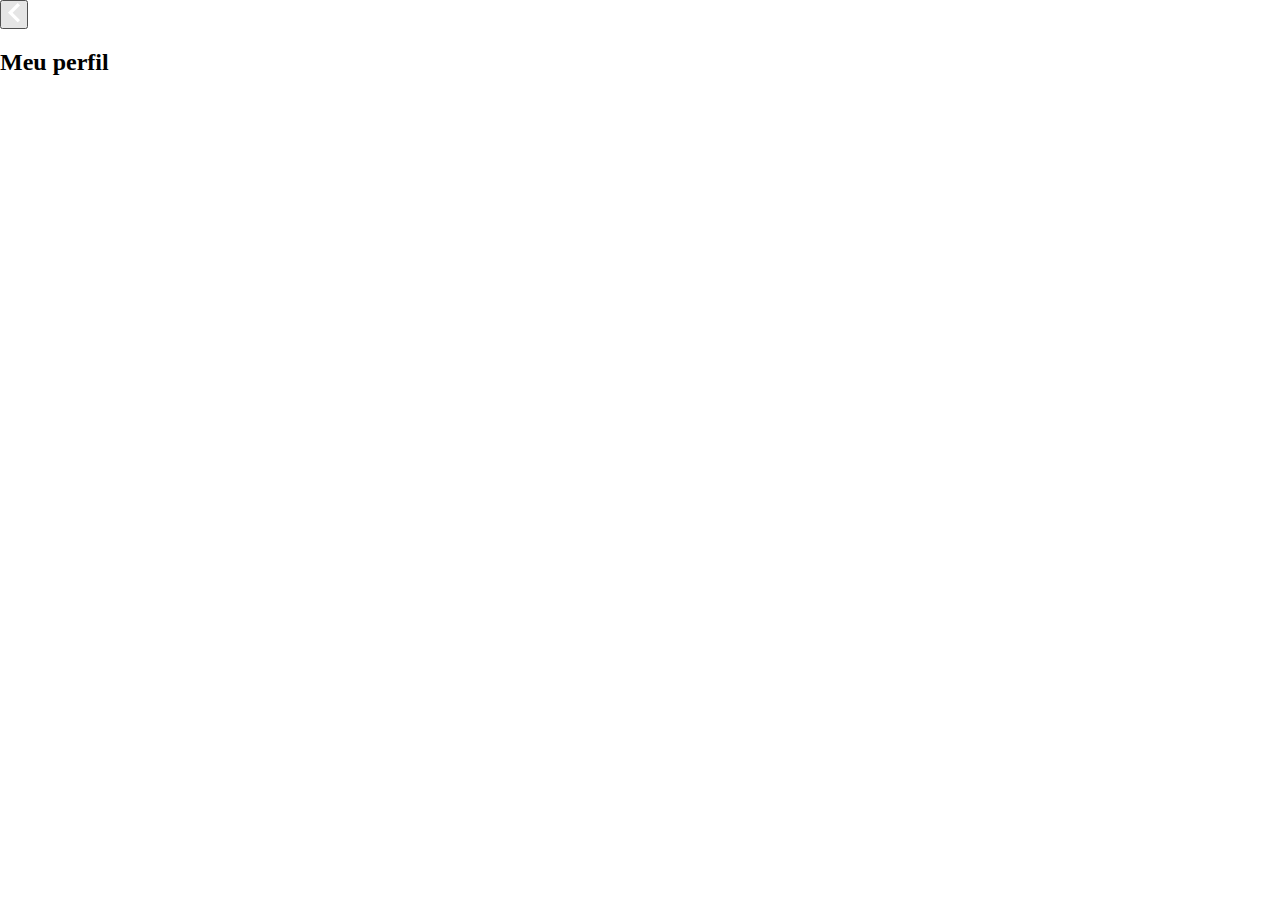
==== html/teladescricao.html @ f269fc1f "terminado" ====
<!DOCTYPE html>
<html lang="pt-br">
<head>
    <meta charset="UTF-8">
    <meta name="viewport" content="width=device-width, initial-scale=1.0">
    <link rel="stylesheet" href="../css/teladescricao.css">
    <title>Descrição do Produto</title>
</head>
<body>
    <div class="voltar">
        <!--Botão clique para voltar pra criar a conta-->
        <button>
            <a href="../html/telahome.html"> <img src="../img/voltar.png" alt="Botão voltar"></a>
        </button>
        <h2>Meu perfil</h2>
    </div>


    <!-- Falta a tela descrição -->

    
</body>
</html>
---- css/teladescricao.css ----
body{
    margin: 0;
    padding: 0;
    background-repeat: no-repeat;
    background-size: cover;
    display: grid;
    grid-template-rows: 25vh 1fr;
    height: 100vh;
}

header{
    display: flex;
    /* Imagem Fundo da pizza */
    padding: 12px;
    background-image: url(../img/pizza4.png);
  }
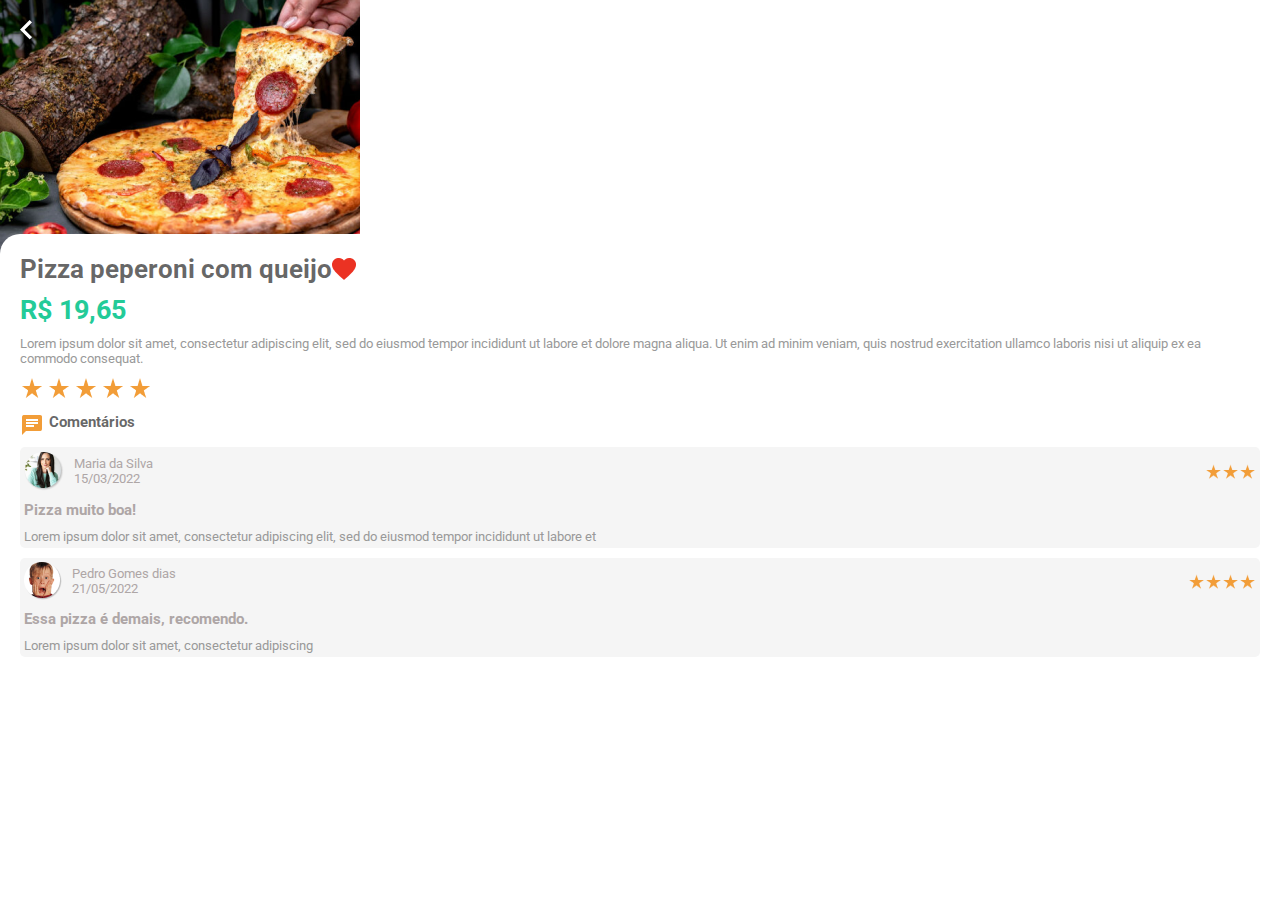
==== commit 7646a9ba: "terminado" ====
--- a/html/teladescricao.html
+++ b/html/teladescricao.html
@@ -1,23 +1,110 @@
 <!DOCTYPE html>
 <html lang="pt-br">
+
 <head>
     <meta charset="UTF-8">
-    <meta name="viewport" content="width=device-width, initial-scale=1.0">
+    <meta name="viewport" content="width=, initial-scale=1.0">
     <link rel="stylesheet" href="../css/teladescricao.css">
-    <title>Descrição do Produto</title>
+    <link rel="preconnect" href="https://fonts.googleapis.com">
+<link rel="preconnect" href="https://fonts.gstatic.com" crossorigin>
+<link href="https://fonts.googleapis.com/css2?family=Roboto:wght@700&display=swap" rel="stylesheet">
+<link rel="preconnect" href="https://fonts.googleapis.com">
+<link rel="preconnect" href="https://fonts.gstatic.com" crossorigin>
+<link href="https://fonts.googleapis.com/css2?family=Roboto&display=swap" rel="stylesheet">
+
+    <title>Pizza de peperoni</title>
 </head>
+
 <body>
-    <div class="voltar">
-        <!--Botão clique para voltar pra criar a conta-->
-        <button>
-            <a href="../html/telahome.html"> <img src="../img/voltar.png" alt="Botão voltar"></a>
-        </button>
-        <h2>Meu perfil</h2>
-    </div>
+    <!-- Fundo da pizza -->
+    <img class="fundo" src="../img/pizza4 1.png" alt="">
+
+    <header>
+        <!-- Botão voltar para tela home -->
+        <a href="../html/telahome.html">
+            <img src="../img/voltar.png" alt="">
+        </a>
+    </header>
+    <main>
+
+        <!-- Pizza -->
+        <div class="caixa">
+            <div class="pizza">
+                <h1>Pizza peperoni com queijo</h1>
+                <img src="../img/coracao.png" alt="">
+            </div>
+
+            <div class="preco">
+                <!-- Descrição e preço -->
+                <h1>R$ 19,65</h1>
+                <p>Lorem ipsum dolor sit amet, consectetur adipiscing elit, sed do eiusmod tempor incididunt ut labore
+                    et dolore magna aliqua. Ut enim ad minim veniam, quis nostrud exercitation ullamco laboris nisi ut
+                    aliquip ex ea commodo consequat.</p>
+            </div>
+
+            <!-- Estrelas de avaliação -->
+            <div class="estrelas">
+                <img src="../img/estrela.png" alt="">
+                <img src="../img/estrela.png" alt="">
+                <img src="../img/estrela.png" alt="">
+                <img src="../img/estrela.png" alt="">
+                <img src="../img/estrela.png" alt="">
+
+            </div>
+
+            <!-- Comentários  -->
+            <div class="comentarios">
+                <img src="../img/Chat.png" alt="">
+                <p>Comentários</p>
+            </div>
+
+            <!-- Comenário da pessoa 1 -->
+            <div class="comentario">
+                <div class="container">
+                    <img class="perfil" src="../img/meninacomentario.png" alt="">
+                    <p>Maria da Silva <br>15/03/2022</p>
+
+                    <div class="star">
+                        <img src="../img/estrela.png" alt="">
+                        <img src="../img/estrela.png" alt="">
+                        <img src="../img/estrela.png" alt="">
+
+                    </div>
+                </div>
+
+                <div class="mensagem">
+                    <h3>Pizza muito boa!</h3>
+                    <p>Lorem ipsum dolor sit amet, consectetur adipiscing elit, sed do eiusmod tempor incididunt ut
+                        labore et</p>
+                </div>
+            </div>
 
 
-    <!-- Falta a tela descrição -->
+            <!-- Comentário da pessoa 2 -->
+            <div class="comentario">
+                <div class="container">
+                    <img class="perfil" src="../img/meninocomentario.png" alt="">
+                    <p>Pedro Gomes dias<br>21/05/2022</p>
 
-    
+                    <div class="star">
+                        <img src="../img/estrela.png" alt="">
+                        <img src="../img/estrela.png" alt="">
+                        <img src="../img/estrela.png" alt="">
+                        <img src="../img/estrela.png" alt="">
+
+                    </div>
+                </div>
+
+                <div class="mensagem">
+                    <h3>Essa pizza é demais, recomendo.</h3>
+                    <p>Lorem ipsum dolor sit amet, consectetur adipiscing</p>
+                </div>
+            </div>
+
+
+        </div>
+        </div>
+    </main>
 </body>
+
 </html>--- a/css/teladescricao.css
+++ b/css/teladescricao.css
@@ -1,22 +1,116 @@
-body{
+*{
     margin: 0;
     padding: 0;
-    background-repeat: no-repeat;
-    background-size: cover;
-    display: grid;
-    grid-template-rows: 25vh 1fr;
-    height: 100vh;
+    box-sizing: border-box;
+}
+
+
+/* Fundo imagem da pizza */
+.fundo{
+    position: absolute;
+    z-index: -2;
 }
 
 header{
     display: flex;
-    /* Imagem Fundo da pizza */
-    padding: 12px;
-    background-image: url(../img/pizza4.png);
-  }
+    padding: 20px;
+}
+
+/* Botão de sair e voltar para tela home */
+.sair{
+    position: absolute;
+    margin: 3vh;
+}
+
+/* Todos os elementos  */
+.caixa{
+    font-family: 'Roboto', sans-serif;
+    font-size: 13px;
+    border-radius: 20px;
+    background-color: white;
+    position: absolute;
+    bottom: 0;
+    height: 74%;    
+    display: flex;
+    padding: 20px;
+    flex-direction: column;
+    gap: 10px;
+}
 
 
-  
+.pizza{
+    display: flex;
+    align-items: center;
+    color:  rgba(0, 0, 0, 0.6);
+
+}
+
+/* Preço */
+.preco h1{
+    color: rgb(35, 203, 152);
+    font-size: 27px;
+}
+
+.preco{
+    display: flex;
+    gap: 10px;
+    flex-direction: column;
+    color: rgb(153, 153, 153);
+}
 
 
-  
+/* Comentarios texto */
+.comentarios{
+    gap: 5px;
+    font-size: 17px;
+    display: flex;
+    font-weight: bold;
+    color:  rgba(0, 0, 0, 0.6);
+    font-family: "Roboto";
+font-size: 15px;
+font-weight: 700;
+line-height: 18px;
+letter-spacing: 0em;
+text-align: left;
+
+
+}
+
+/* Container dos comentários */
+.container{
+    display: flex;
+    align-items: center;
+    gap: 10px;
+}
+
+/* Estrelas de avaliação */
+.star{
+    display: flex;
+    margin-left: auto;
+    height: 17px;
+}
+
+/* Bloco comentário com todos os elementos, div pai */
+.comentario{
+    background-color: rgb(245, 245, 245);
+    border-radius: 5px;
+    padding: 4px;
+    gap: 10px;
+    display: flex;
+    flex-direction: column;
+    color: rgb(174, 166, 166);
+}
+
+.mensagem h2{
+    font-size: 13px;
+}
+
+.mensagem{
+    display: flex;
+    flex-direction: column;
+    gap: 10px;
+}
+
+.mensagem p{
+    color: rgb(153, 153, 153);
+}